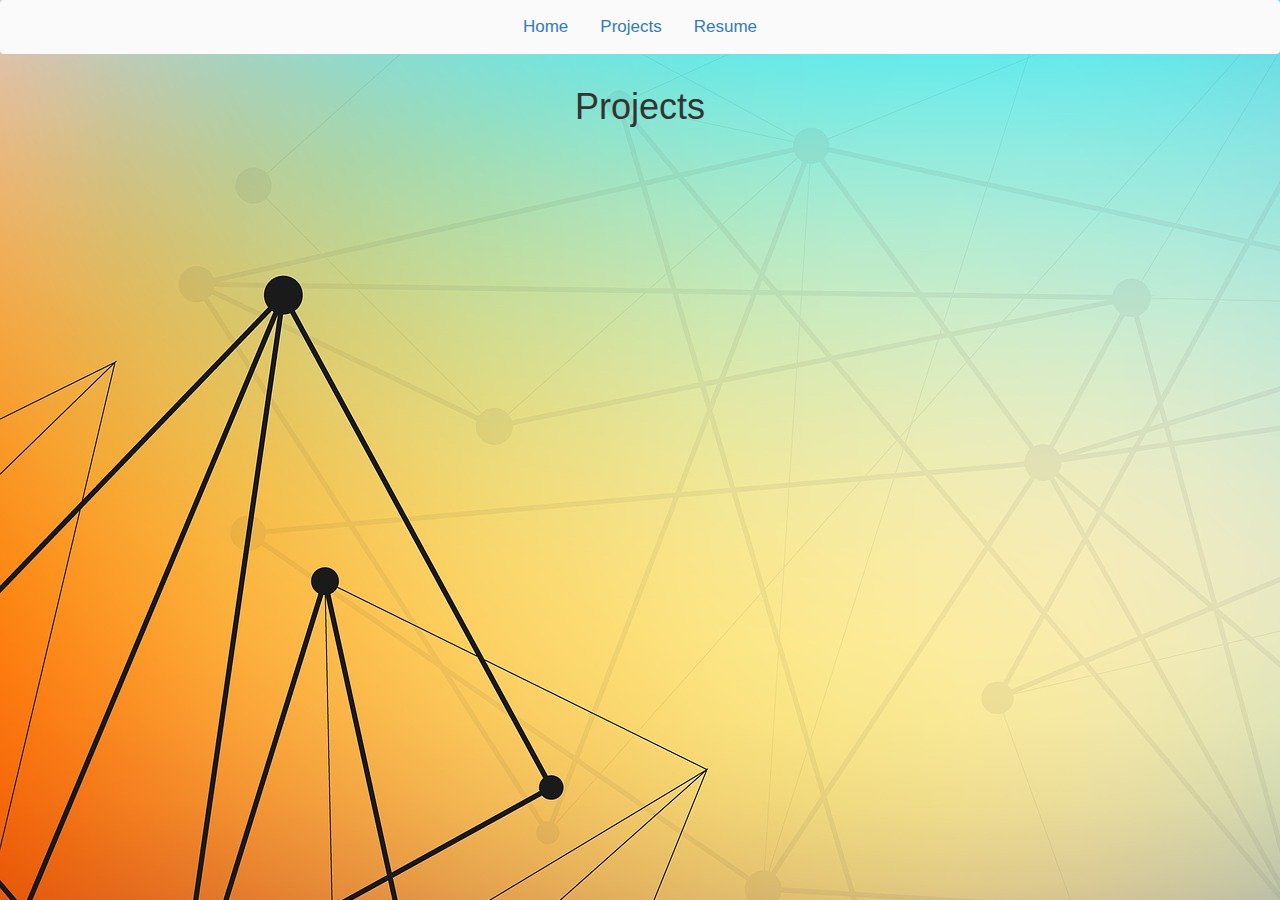
==== Projects.html @ bd64ef78 "Add files via upload" ====
<!DOCTYPE html>
<html lang="en" dir="ltr">
  <head>
    <meta charset="utf-8">
    <meta name="viewport" content="width=device-width, initial-scale=1.0">
    <link rel="stylesheet" href="styles.css">
    <link rel="stylesheet" href="https://maxcdn.bootstrapcdn.com/bootstrap/3.3.7/css/bootstrap.min.css"
    integrity="sha384-BVYiiSIFeK1dGmJRAkycuHAHRg32OmUcww7on3RYdg4Va+PmSTsz/K68vbdEjh4u" crossorigin="anonymous"/>
    <title>William Ye Projects</title>
  </head>
  <body background="images/tech.jpg">

<div class = "container-fluid">
  <div class = "row">
    <div id="header">
      <div class="navbar">
          <a href="index.html">Home</a>
          <a href="Projects.html">Projects</a>
          <a href="Resume.html">Resume</a>
      </div>
      <h1 class="text-center">Projects</h1>
      </div>










  </div>
</div>



  </body>
</html>
---- styles.css ----
#header{
  background-color: : #FAFAFA

}

.navbar {
  overflow: hidden;
  display: flex;
  justify-content: center;
  top: 0;
  width: 100%;
  background-color:  #FAFAFA;
  font-size: 17px;
}

.navbar a {

  display: inline-block;
  text-align: center;
  padding: 14px 16px;
  text-decoration: none;
}

.navbar a:hover {
  background: #ddd;
  color: black;
}

h1{
  padding-top: 1%;
}
#pic-section{
  background-color: #262E42
}

#dp{
  display: block;
  margin-left: auto;
  margin-right: auto;
  border-radius: 100%;
  width: 300px;
}

#about{
  background-color: #953939;
  height: 100%;
}

p{
  padding-top: 2%;
  font-size: 18px;
  font-family: Open Sans;
  color: #FDF8F8;
}

#console{
  display: block;
  margin-left: auto;
  margin-right: auto;
  background-color: #0D0E10;
  padding-left: 5%;
  padding-top: 2%;
  padding-bottom: 2%;
  margin-top: 5%;
  margin-bottom: 5%;
  width: 75%;
  border-radius: 5%;
}
.console-text{
  padding-top: 3%;
  font-size: 16px;
  font-family: 'Ubuntu', sans-serif;
  color: #D4D0CE;
}

#cv{
  display: block;
  margin-left: auto;
  margin-right: auto;
  width:50%;
}
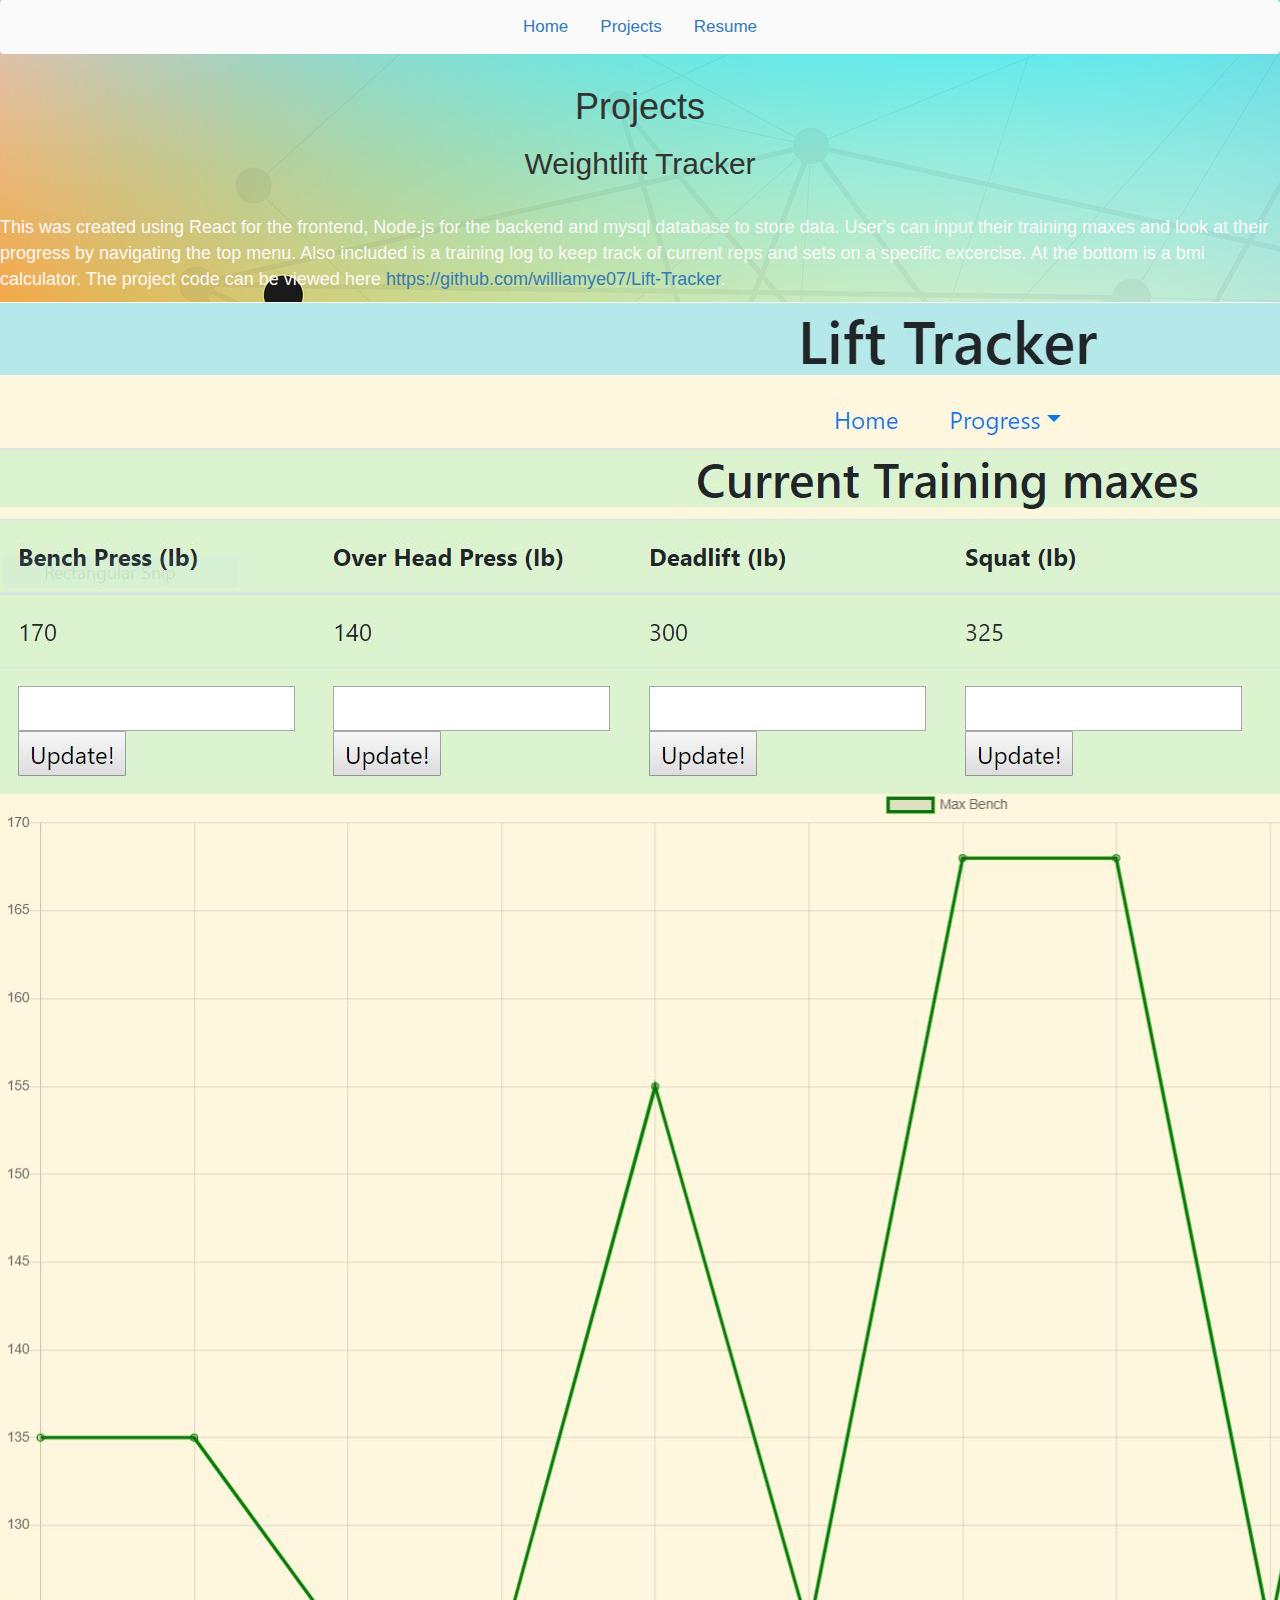
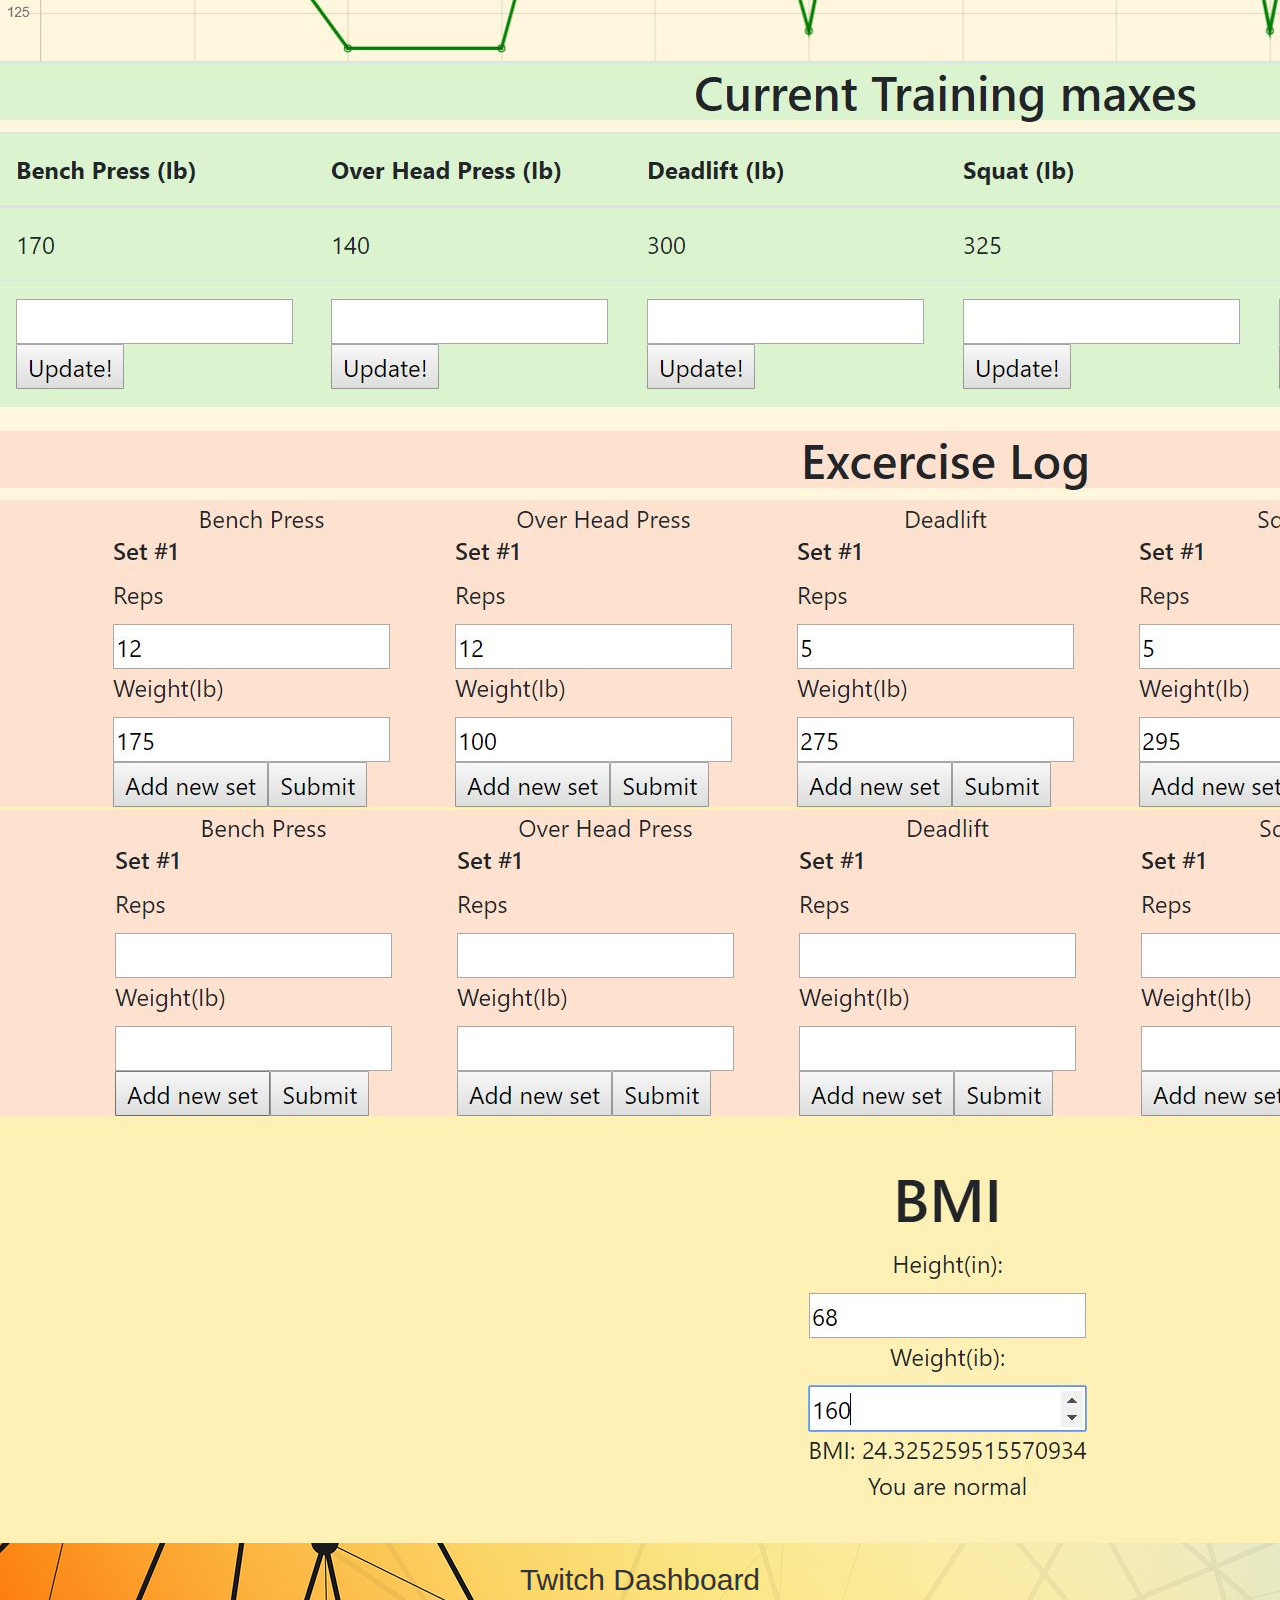
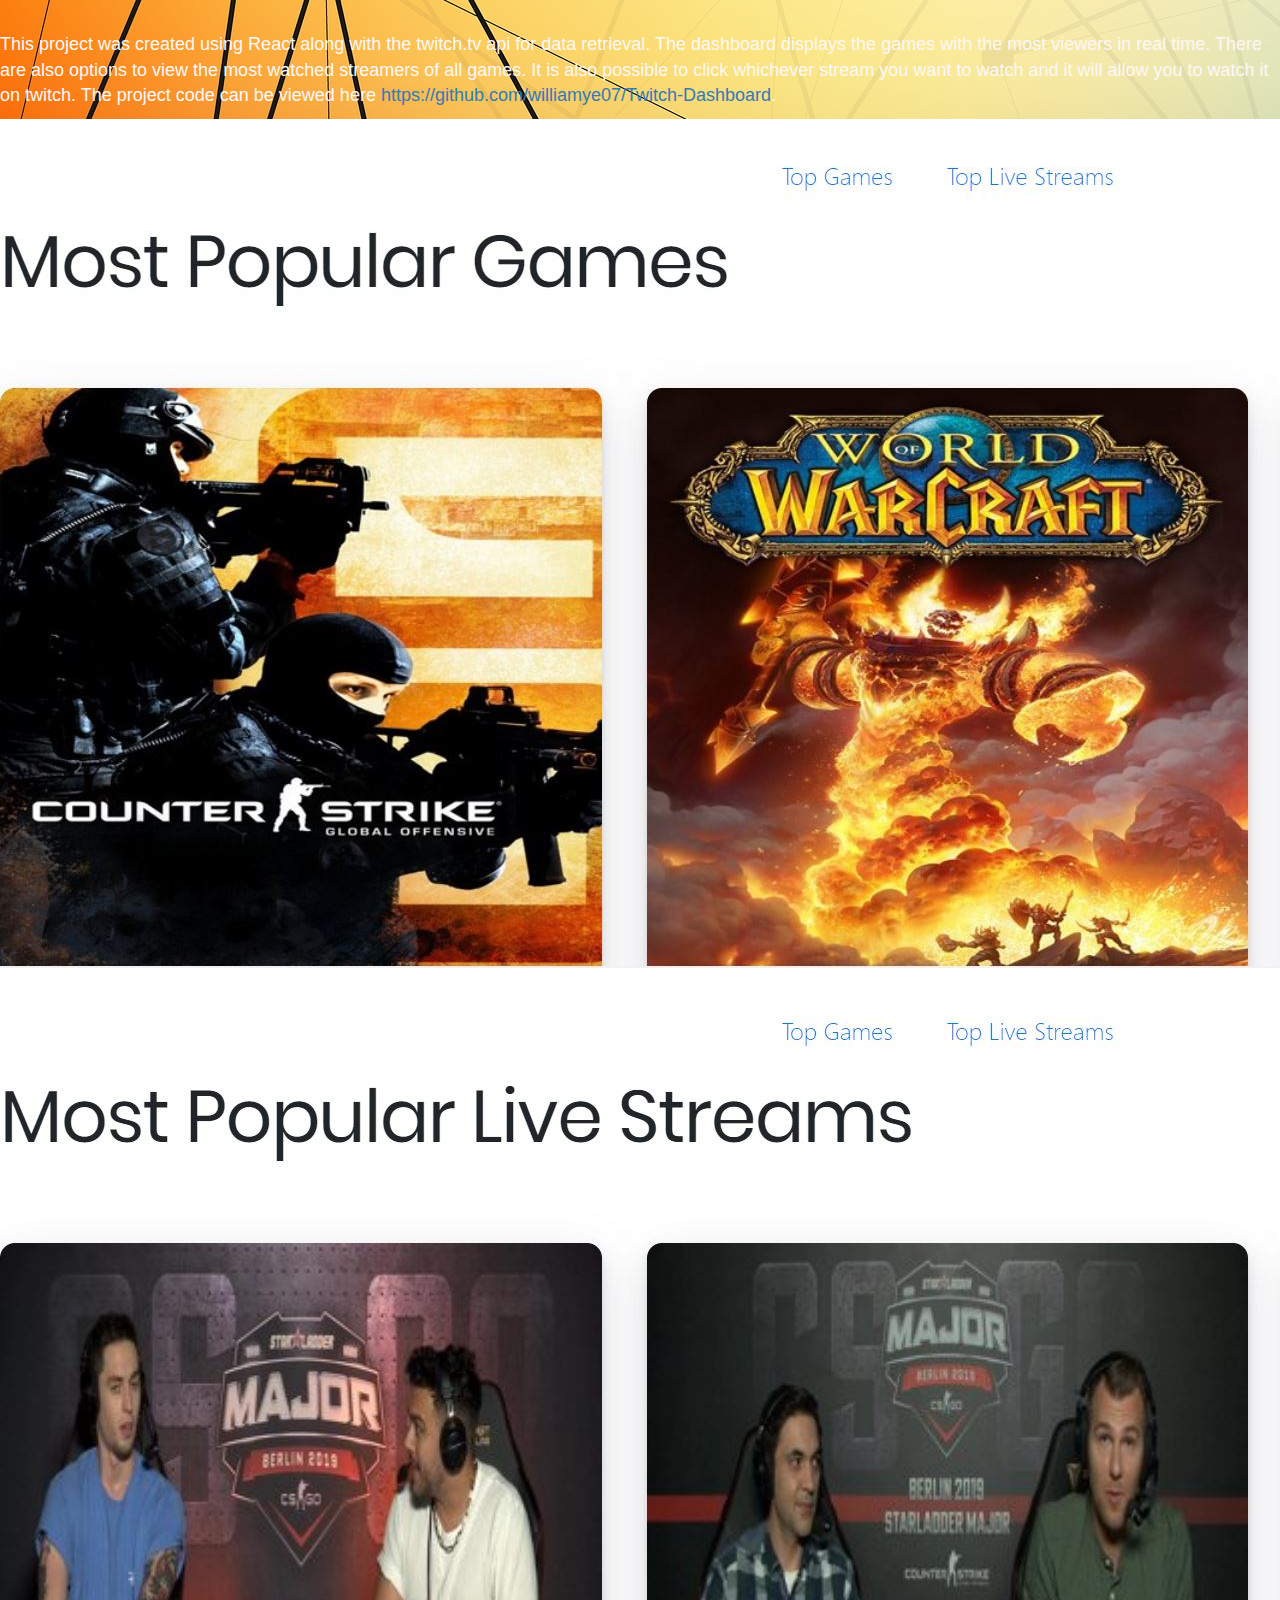
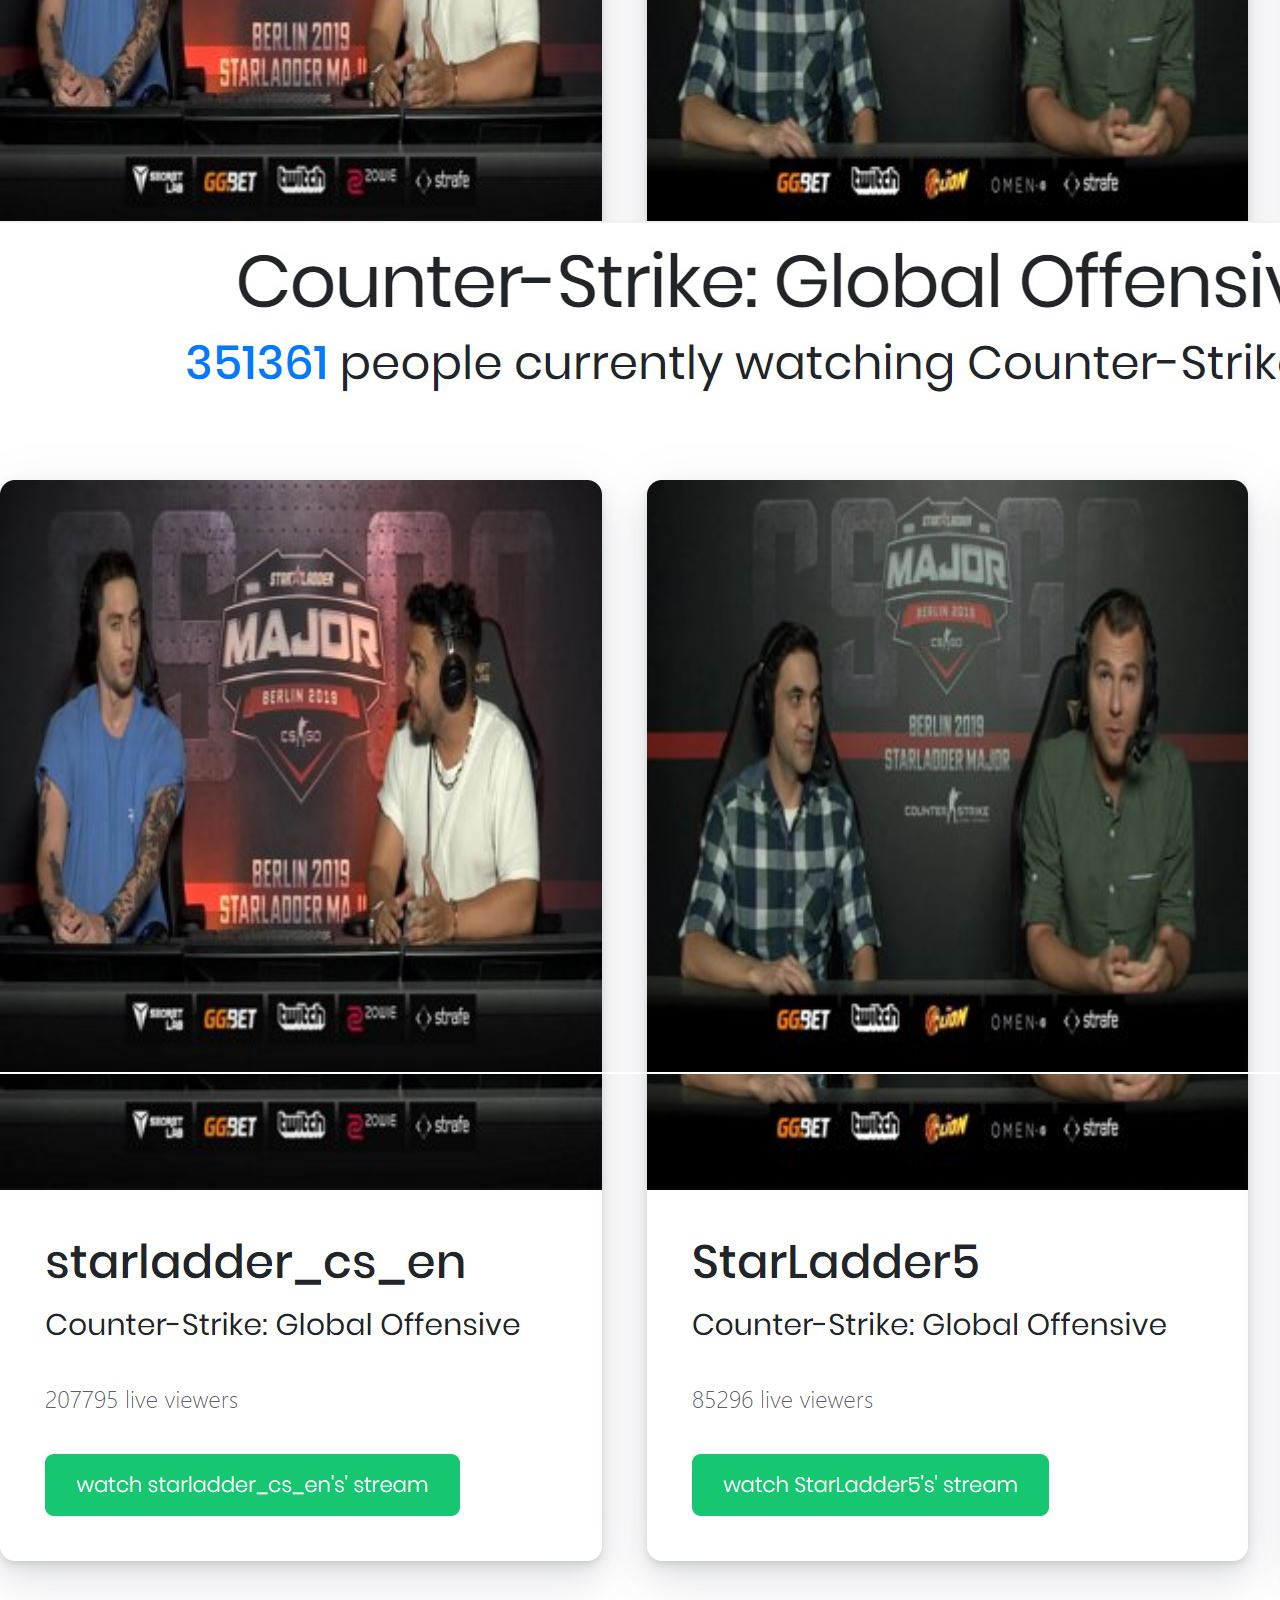
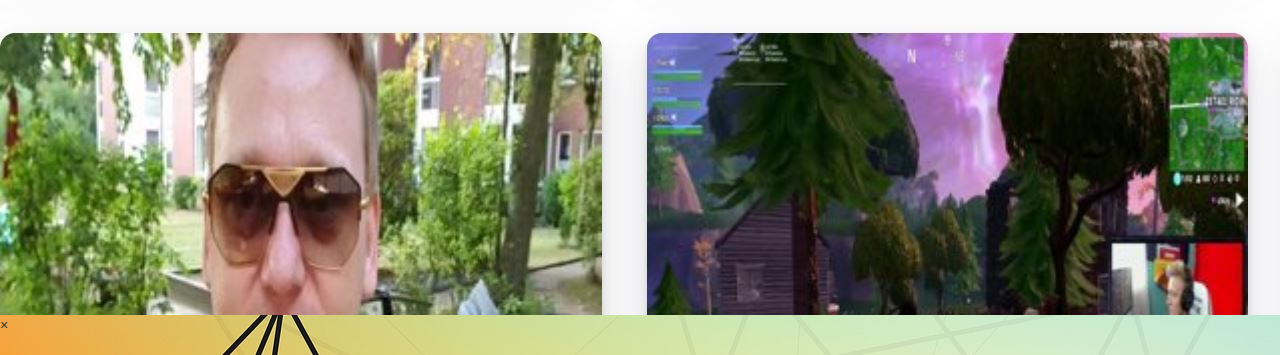
==== commit c73bb9e9: "Add files via upload" ====
--- a/Projects.html
+++ b/Projects.html
@@ -7,12 +7,13 @@
     <link rel="stylesheet" href="styles.css">
     <link rel="stylesheet" href="https://maxcdn.bootstrapcdn.com/bootstrap/3.3.7/css/bootstrap.min.css"
     integrity="sha384-BVYiiSIFeK1dGmJRAkycuHAHRg32OmUcww7on3RYdg4Va+PmSTsz/K68vbdEjh4u" crossorigin="anonymous"/>
+    <link href="https://fonts.googleapis.com/css?family=Montserrat" rel="stylesheet">
     <title>William Ye Projects</title>
   </head>
   <body background="images/tech.jpg">
 
 <div class = "container-fluid">
-  <div class = "row">
+  <div class="row">
     <div id="header">
       <div class="navbar">
           <a href="index.html">Home</a>
@@ -20,7 +21,83 @@
           <a href="Resume.html">Resume</a>
       </div>
       <h1 class="text-center">Projects</h1>
+    </div>
+
+    <div class="projectcontainer1">
+    <h2 class="text-center"> Weightlift Tracker </h2>
+    <p class="projectinfo"> This was created using React for the frontend, Node.js for the backend and mysql database to store data.
+      User's can input their training maxes and look at their progress by navigating the top menu. Also included is a 
+      training log to keep track of current reps and sets on a specific excercise. At the bottom is a bmi calculator.
+      The project code can be viewed here <a href="https://github.com/williamye07/Lift-Tracker">https://github.com/williamye07/Lift-Tracker</a>.
+    </p>
+
+    <div class="Row">
+        <div class="Column">
+          <img src="images/trainingmaxes.JPG" alt="Nature" onclick="myFunction(this);">
+        </div>
+        <div class="Column">
+          <img src="images/progress.JPG" alt="Snow" onclick="myFunction(this);">
+        </div>
+        <div class="Column">
+          <img src="images/excerciselog.JPG" alt="Mountains" onclick="myFunction(this);">
+        </div>
+        <div class="Column">
+          <img src="images/bmi.JPG" alt="Lights" onclick="myFunction(this);">
+        </div>
+    </div>
+  </div>
+
+    <div class="projectcontainer2">
+    <h2 class="text-center"> Twitch Dashboard</h2>
+    <p class="projectinfo">
+      This project was created using React along with the twitch.tv api for data retrieval. The dashboard displays 
+      the games with the most viewers in real time. There are also options to view the most watched streamers of all games.
+      It is also possible to click whichever stream you want to watch and it will allow you to watch it on twitch.
+      The project code can be viewed here <a href="https://github.com/williamye07/Twitch-Dashboard">https://github.com/williamye07/Twitch-Dashboard</a>. 
+    </p>
+
+    <div class="Row">
+        <div class="Column">
+          <img src="images/populargames.JPG" alt="Nature" onclick="myFunction(this);">
+        </div>
+        <div class="Column">
+          <img src="images/toplivestreams.JPG" alt="Snow" onclick="myFunction(this);">
+        </div>
+        <div class="Column">
+          <img src="images/topgame.JPG" alt="Mountains" onclick="myFunction(this);">
+        </div>
+        <div class="Column">
+          <img src="images/viewercount.JPG" alt="Lights" onclick="myFunction(this);">
+        </div>
+    </div>
+
+  </div>
+
+      <div class="Container">
+          <!-- Close the image -->
+          <span onclick="this.parentElement.style.display='none'" class="closebtn">&times;</span>
+        
+          <!-- Expanded image -->
+          <img id="expandedImg" style="width:100%">
+        
+          <!-- Image text -->
+          <div id="imgtext"></div>
       </div>
+
+      <script>
+        function myFunction(imgs) {
+  // Get the expanded image
+  var expandImg = document.getElementById("expandedImg");
+  // Get the image text
+  var imgText = document.getElementById("imgtext");
+  // Use the same src in the expanded image as the image being clicked on from the grid
+  expandImg.src = imgs.src;
+  // Use the value of the alt attribute of the clickable image as text inside the expanded image
+  imgText.innerHTML = imgs.alt;
+  // Show the container element (hidden with CSS)
+  expandImg.parentElement.style.display = "block";
+}
+      </script>
 
 
 
@@ -32,6 +109,8 @@
 
 
   </div>
+
+
 </div>
 
 
--- a/styles.css
+++ b/styles.css
@@ -28,6 +28,7 @@
 
 h1{
   padding-top: 1%;
+  font-family: 'Montserrat', sans-serif;
 }
 #pic-section{
   background-color: #262E42
@@ -49,7 +50,7 @@
 p{
   padding-top: 2%;
   font-size: 18px;
-  font-family: Open Sans;
+  font-family: 'Open Sans', sans-serif;
   color: #FDF8F8;
 }
 
@@ -79,3 +80,7 @@
   margin-right: auto;
   width:50%;
 }
+
+form{
+  float: right;
+}
